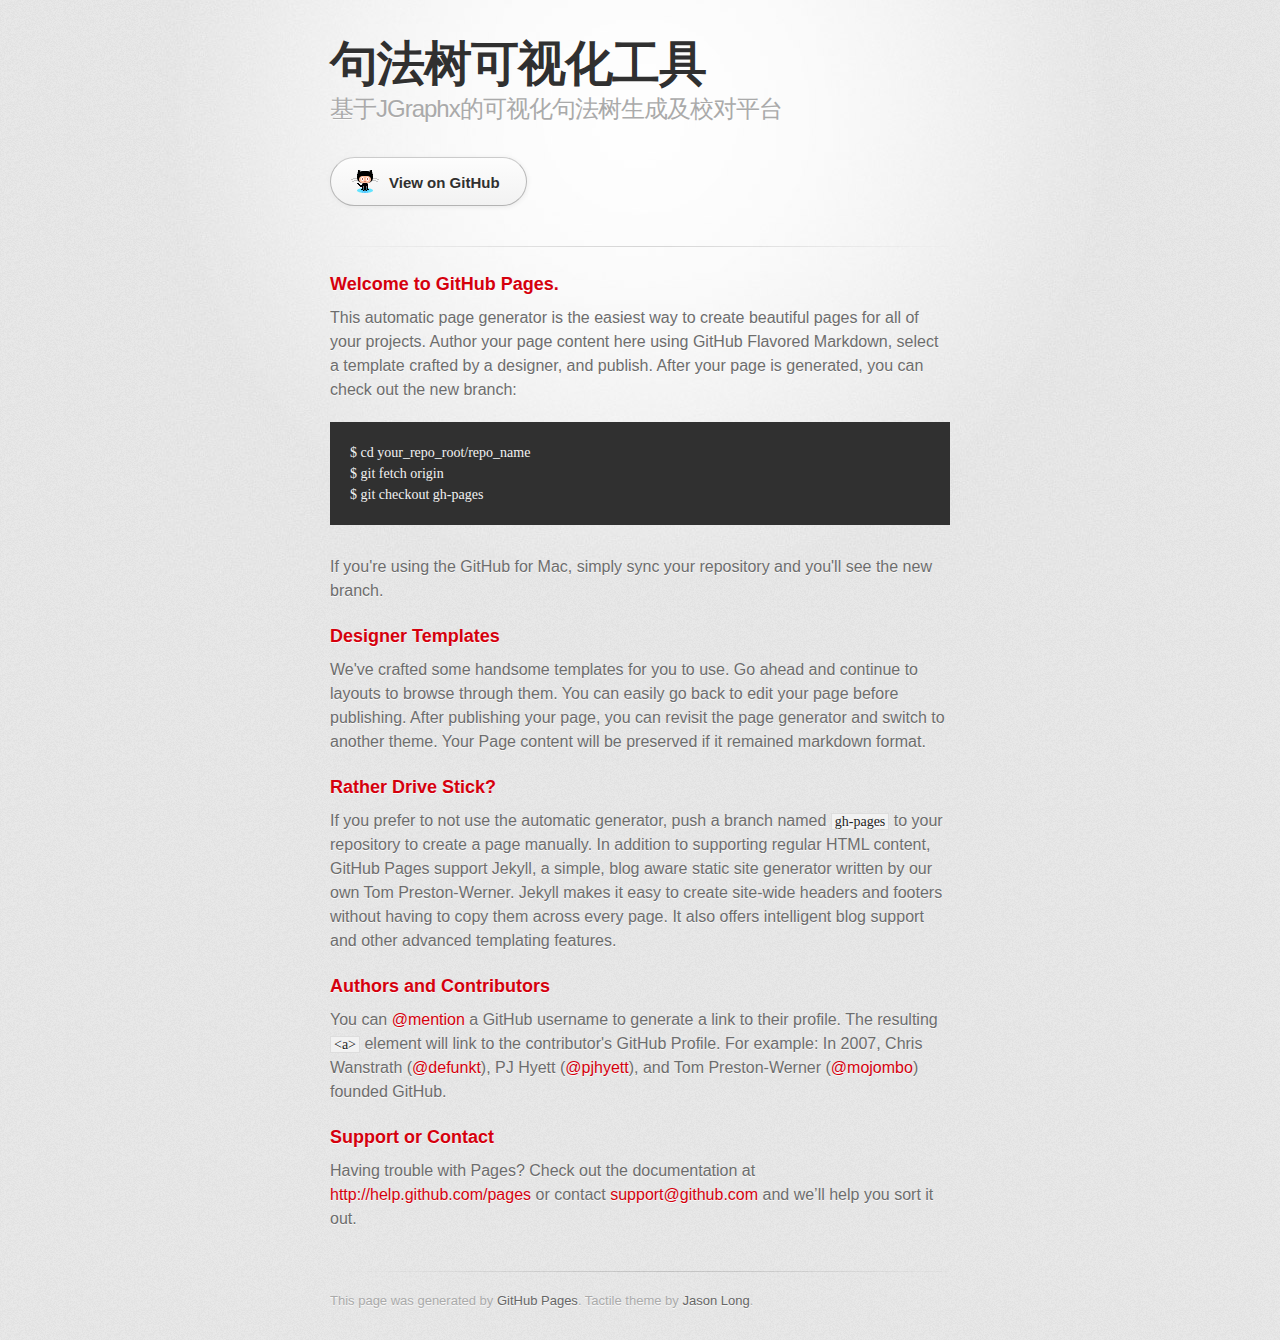
==== index.html @ 1893bfb1 "Replace master branch with page content via GitHub" ====
<!DOCTYPE html>
<html>
  <head>
    <meta charset='utf-8'>
    <meta http-equiv="X-UA-Compatible" content="chrome=1">
    <link href='https://fonts.googleapis.com/css?family=Chivo:900' rel='stylesheet' type='text/css'>
    <link rel="stylesheet" type="text/css" href="stylesheets/stylesheet.css" media="screen" />
    <link rel="stylesheet" type="text/css" href="stylesheets/pygment_trac.css" media="screen" />
    <link rel="stylesheet" type="text/css" href="stylesheets/print.css" media="print" />
    <!--[if lt IE 9]>
    <script src="//html5shiv.googlecode.com/svn/trunk/html5.js"></script>
    <![endif]-->
    <title>句法树可视化工具 by 5idaidai</title>
  </head>

  <body>
    <div id="container">
      <div class="inner">

        <header>
          <h1>句法树可视化工具</h1>
          <h2>基于JGraphx的可视化句法树生成及校对平台</h2>
        </header>

        <section id="downloads" class="clearfix">
          <a href="https://github.com/5idaidai" id="view-on-github" class="button"><span>View on GitHub</span></a>
        </section>

        <hr>

        <section id="main_content">
          <h3>
<a name="welcome-to-github-pages" class="anchor" href="#welcome-to-github-pages"><span class="octicon octicon-link"></span></a>Welcome to GitHub Pages.</h3>

<p>This automatic page generator is the easiest way to create beautiful pages for all of your projects. Author your page content here using GitHub Flavored Markdown, select a template crafted by a designer, and publish. After your page is generated, you can check out the new branch:</p>

<pre><code>$ cd your_repo_root/repo_name
$ git fetch origin
$ git checkout gh-pages
</code></pre>

<p>If you're using the GitHub for Mac, simply sync your repository and you'll see the new branch.</p>

<h3>
<a name="designer-templates" class="anchor" href="#designer-templates"><span class="octicon octicon-link"></span></a>Designer Templates</h3>

<p>We've crafted some handsome templates for you to use. Go ahead and continue to layouts to browse through them. You can easily go back to edit your page before publishing. After publishing your page, you can revisit the page generator and switch to another theme. Your Page content will be preserved if it remained markdown format.</p>

<h3>
<a name="rather-drive-stick" class="anchor" href="#rather-drive-stick"><span class="octicon octicon-link"></span></a>Rather Drive Stick?</h3>

<p>If you prefer to not use the automatic generator, push a branch named <code>gh-pages</code> to your repository to create a page manually. In addition to supporting regular HTML content, GitHub Pages support Jekyll, a simple, blog aware static site generator written by our own Tom Preston-Werner. Jekyll makes it easy to create site-wide headers and footers without having to copy them across every page. It also offers intelligent blog support and other advanced templating features.</p>

<h3>
<a name="authors-and-contributors" class="anchor" href="#authors-and-contributors"><span class="octicon octicon-link"></span></a>Authors and Contributors</h3>

<p>You can <a href="https://github.com/blog/821" class="user-mention">@mention</a> a GitHub username to generate a link to their profile. The resulting <code>&lt;a&gt;</code> element will link to the contributor's GitHub Profile. For example: In 2007, Chris Wanstrath (<a href="https://github.com/defunkt" class="user-mention">@defunkt</a>), PJ Hyett (<a href="https://github.com/pjhyett" class="user-mention">@pjhyett</a>), and Tom Preston-Werner (<a href="https://github.com/mojombo" class="user-mention">@mojombo</a>) founded GitHub.</p>

<h3>
<a name="support-or-contact" class="anchor" href="#support-or-contact"><span class="octicon octicon-link"></span></a>Support or Contact</h3>

<p>Having trouble with Pages? Check out the documentation at <a href="http://help.github.com/pages">http://help.github.com/pages</a> or contact <a href="mailto:support@github.com">support@github.com</a> and we’ll help you sort it out.</p>
        </section>

        <footer>
          This page was generated by <a href="http://pages.github.com">GitHub Pages</a>. Tactile theme by <a href="https://twitter.com/jasonlong">Jason Long</a>.
        </footer>

        
      </div>
    </div>
  </body>
</html>
---- stylesheets/stylesheet.css ----
/* http://meyerweb.com/eric/tools/css/reset/ 
   v2.0 | 20110126
   License: none (public domain)
*/
html, body, div, span, applet, object, iframe,
h1, h2, h3, h4, h5, h6, p, blockquote, pre,
a, abbr, acronym, address, big, cite, code,
del, dfn, em, img, ins, kbd, q, s, samp,
small, strike, strong, sub, sup, tt, var,
b, u, i, center,
dl, dt, dd, ol, ul, li,
fieldset, form, label, legend,
table, caption, tbody, tfoot, thead, tr, th, td,
article, aside, canvas, details, embed, 
figure, figcaption, footer, header, hgroup, 
menu, nav, output, ruby, section, summary,
time, mark, audio, video {
	margin: 0;
	padding: 0;
	border: 0;
	font-size: 100%;
	font: inherit;
	vertical-align: baseline;
}
/* HTML5 display-role reset for older browsers */
article, aside, details, figcaption, figure, 
footer, header, hgroup, menu, nav, section {
	display: block;
}
body {
	line-height: 1;
}
ol, ul {
	list-style: none;
}
blockquote, q {
	quotes: none;
}
blockquote:before, blockquote:after,
q:before, q:after {
	content: '';
	content: none;
}
table {
	border-collapse: collapse;
	border-spacing: 0;
}

/* LAYOUT STYLES */
body {
  font-size: 1em;
  line-height: 1.5; 
  background: #e7e7e7 url(../images/body-bg.png) 0 0 repeat;
  font-family: 'Helvetica Neue', Helvetica, Arial, serif;
  text-shadow: 0 1px 0 rgba(255, 255, 255, 0.8);
  color: #6d6d6d;
}

a {
  color: #d5000d;
}
a:hover {
  color: #c5000c;
}

header {
  padding-top: 35px;
  padding-bottom: 25px;
}

header h1 {
  font-family: 'Chivo', 'Helvetica Neue', Helvetica, Arial, serif; font-weight: 900;
  letter-spacing: -1px;
  font-size: 48px;
  color: #303030;
  line-height: 1.2;
}

header h2 {
  letter-spacing: -1px;
  font-size: 24px;
  color: #aaa;
  font-weight: normal;
  line-height: 1.3;
}

#container {
  background: transparent url(../images/highlight-bg.jpg) 50% 0 no-repeat;
  min-height: 595px;
}

.inner {
  width: 620px;
  margin: 0 auto;
}

#container .inner img {
  max-width: 100%;
}

#downloads {
  margin-bottom: 40px;
}

a.button {
  -moz-border-radius: 30px;
  -webkit-border-radius: 30px;                     
  border-radius: 30px;
  border-top: solid 1px #cbcbcb;
  border-left: solid 1px #b7b7b7;
  border-right: solid 1px #b7b7b7;
  border-bottom: solid 1px #b3b3b3;
  color: #303030;
  line-height: 25px;
  font-weight: bold;
  font-size: 15px;
  padding: 12px 8px 12px 8px;
  display: block;
  float: left;
  width: 179px;
  margin-right: 14px;  
  background: #fdfdfd; /* Old browsers */
  background: -moz-linear-gradient(top,  #fdfdfd 0%, #f2f2f2 100%); /* FF3.6+ */
  background: -webkit-gradient(linear, left top, left bottom, color-stop(0%,#fdfdfd), color-stop(100%,#f2f2f2)); /* Chrome,Safari4+ */
  background: -webkit-linear-gradient(top,  #fdfdfd 0%,#f2f2f2 100%); /* Chrome10+,Safari5.1+ */
  background: -o-linear-gradient(top,  #fdfdfd 0%,#f2f2f2 100%); /* Opera 11.10+ */
  background: -ms-linear-gradient(top,  #fdfdfd 0%,#f2f2f2 100%); /* IE10+ */
  background: linear-gradient(top,  #fdfdfd 0%,#f2f2f2 100%); /* W3C */
  filter: progid:DXImageTransform.Microsoft.gradient( startColorstr='#fdfdfd', endColorstr='#f2f2f2',GradientType=0 ); /* IE6-9 */
  -webkit-box-shadow: 10px 10px 5px #888;
  -moz-box-shadow: 10px 10px 5px #888;
  box-shadow: 0px 1px 5px #e8e8e8;
}
a.button:hover {
  border-top: solid 1px #b7b7b7;
  border-left: solid 1px #b3b3b3;
  border-right: solid 1px #b3b3b3;
  border-bottom: solid 1px #b3b3b3;
  background: #fafafa; /* Old browsers */
  background: -moz-linear-gradient(top,  #fdfdfd 0%, #f6f6f6 100%); /* FF3.6+ */
  background: -webkit-gradient(linear, left top, left bottom, color-stop(0%,#fdfdfd), color-stop(100%,#f6f6f6)); /* Chrome,Safari4+ */
  background: -webkit-linear-gradient(top,  #fdfdfd 0%,#f6f6f6 100%); /* Chrome10+,Safari5.1+ */
  background: -o-linear-gradient(top,  #fdfdfd 0%,#f6f6f6 100%); /* Opera 11.10+ */
  background: -ms-linear-gradient(top,  #fdfdfd 0%,#f6f6f6 100%); /* IE10+ */
  background: linear-gradient(top,  #fdfdfd 0%,#f6f6f6, 100%); /* W3C */
  filter: progid:DXImageTransform.Microsoft.gradient( startColorstr='#fdfdfd', endColorstr='#f6f6f6',GradientType=0 ); /* IE6-9 */
}

a.button span {
  padding-left: 50px;
  display: block;
  height: 23px;
}

#download-zip span {
  background: transparent url(../images/zip-icon.png) 12px 50% no-repeat;
}
#download-tar-gz span {
  background: transparent url(../images/tar-gz-icon.png) 12px 50% no-repeat;
}
#view-on-github span {
  background: transparent url(../images/octocat-icon.png) 12px 50% no-repeat;
}
#view-on-github {
  margin-right: 0;
}

code, pre {
  font-family: Monaco, "Bitstream Vera Sans Mono", "Lucida Console", Terminal;
  color: #222;
  margin-bottom: 30px;
  font-size: 14px;
}

code {
  background-color: #f2f2f2;
  border: solid 1px #ddd;
  padding: 0 3px;
}

pre {
  padding: 20px;
  background: #303030;
  color: #f2f2f2;
  text-shadow: none;
  overflow: auto;
}
pre code {
  color: #f2f2f2;
  background-color: #303030;
  border: none;
  padding: 0;
}

ul, ol, dl {
  margin-bottom: 20px;
}


/* COMMON STYLES */

hr {
  height: 1px;
  line-height: 1px;
  margin-top: 1em;
  padding-bottom: 1em;
  border: none;
  background: transparent url('../images/hr.png') 50% 0 no-repeat;
}

strong {
  font-weight: bold;
}

em {
  font-style: italic;
}

table {
  width: 100%;
  border: 1px solid #ebebeb;
}

th {
  font-weight: 500;
}

td {
  border: 1px solid #ebebeb;
  text-align: center; 
  font-weight: 300;
}

form {
  background: #f2f2f2;
  padding: 20px;
  
}


/* GENERAL ELEMENT TYPE STYLES */

h1 {
  font-size: 32px;
} 

h2 {
  font-size: 22px;
  font-weight: bold;
  color: #303030;
  margin-bottom: 8px;
} 

h3 {
  color: #d5000d;
  font-size: 18px;
  font-weight: bold;
  margin-bottom: 8px;
} 
 
h4 {
  font-size: 16px;
  color: #303030;
  font-weight: bold;
} 

h5 {
  font-size: 1em;
  color: #303030;
} 

h6 {
  font-size: .8em;
  color: #303030;
} 

p {
  font-weight: 300;
  margin-bottom: 20px;
}
 
a {
  text-decoration: none;
}

p a {
  font-weight: 400;
}

blockquote {
  font-size: 1.6em;
  border-left: 10px solid #e9e9e9;
  margin-bottom: 20px;
  padding: 0 0 0 30px;
}

ul li {
  list-style: disc inside;
  padding-left: 20px;
}

ol li {
  list-style: decimal inside;
  padding-left: 3px;
}

dl dt {
  color: #303030;
}

footer {
  background: transparent url('../images/hr.png') 0 0 no-repeat;
  margin-top: 40px;
  padding-top: 20px;
  padding-bottom: 30px;
  font-size: 13px;
  color: #aaa;
}

footer a {
  color: #666;
}
footer a:hover {
  color: #444;
}

/* MISC */
.clearfix:after {
  clear: both;
  content: '.';
  display: block;
  visibility: hidden;
  height: 0;
}

.clearfix {display: inline-block;}
* html .clearfix {height: 1%;}
.clearfix {display: block;}

/* #Media Queries
================================================== */

/* Smaller than standard 960 (devices and browsers) */
@media only screen and (max-width: 959px) {}

/* Tablet Portrait size to standard 960 (devices and browsers) */
@media only screen and (min-width: 768px) and (max-width: 959px) {}

/* All Mobile Sizes (devices and browser) */
@media only screen and (max-width: 767px) {
  header {
    padding-top: 10px;
    padding-bottom: 10px;
  }
  #downloads {
    margin-bottom: 25px;
  }
  #download-zip, #download-tar-gz {
    display: none;
  }
  .inner {
    width: 94%;
    margin: 0 auto;
  }
}

/* Mobile Landscape Size to Tablet Portrait (devices and browsers) */
@media only screen and (min-width: 480px) and (max-width: 767px) {}

/* Mobile Portrait Size to Mobile Landscape Size (devices and browsers) */
@media only screen and (max-width: 479px) {}
---- stylesheets/pygment_trac.css ----
.highlight  { background: #ffffff; }
.highlight .c { color: #999988; font-style: italic } /* Comment */
.highlight .err { color: #a61717; background-color: #e3d2d2 } /* Error */
.highlight .k { font-weight: bold } /* Keyword */
.highlight .o { font-weight: bold } /* Operator */
.highlight .cm { color: #999988; font-style: italic } /* Comment.Multiline */
.highlight .cp { color: #999999; font-weight: bold } /* Comment.Preproc */
.highlight .c1 { color: #999988; font-style: italic } /* Comment.Single */
.highlight .cs { color: #999999; font-weight: bold; font-style: italic } /* Comment.Special */
.highlight .gd { color: #000000; background-color: #ffdddd } /* Generic.Deleted */
.highlight .gd .x { color: #000000; background-color: #ffaaaa } /* Generic.Deleted.Specific */
.highlight .ge { font-style: italic } /* Generic.Emph */
.highlight .gr { color: #aa0000 } /* Generic.Error */
.highlight .gh { color: #999999 } /* Generic.Heading */
.highlight .gi { color: #000000; background-color: #ddffdd } /* Generic.Inserted */
.highlight .gi .x { color: #000000; background-color: #aaffaa } /* Generic.Inserted.Specific */
.highlight .go { color: #888888 } /* Generic.Output */
.highlight .gp { color: #555555 } /* Generic.Prompt */
.highlight .gs { font-weight: bold } /* Generic.Strong */
.highlight .gu { color: #800080; font-weight: bold; } /* Generic.Subheading */
.highlight .gt { color: #aa0000 } /* Generic.Traceback */
.highlight .kc { font-weight: bold } /* Keyword.Constant */
.highlight .kd { font-weight: bold } /* Keyword.Declaration */
.highlight .kn { font-weight: bold } /* Keyword.Namespace */
.highlight .kp { font-weight: bold } /* Keyword.Pseudo */
.highlight .kr { font-weight: bold } /* Keyword.Reserved */
.highlight .kt { color: #445588; font-weight: bold } /* Keyword.Type */
.highlight .m { color: #009999 } /* Literal.Number */
.highlight .s { color: #d14 } /* Literal.String */
.highlight .na { color: #008080 } /* Name.Attribute */
.highlight .nb { color: #0086B3 } /* Name.Builtin */
.highlight .nc { color: #445588; font-weight: bold } /* Name.Class */
.highlight .no { color: #008080 } /* Name.Constant */
.highlight .ni { color: #800080 } /* Name.Entity */
.highlight .ne { color: #990000; font-weight: bold } /* Name.Exception */
.highlight .nf { color: #990000; font-weight: bold } /* Name.Function */
.highlight .nn { color: #555555 } /* Name.Namespace */
.highlight .nt { color: #000080 } /* Name.Tag */
.highlight .nv { color: #008080 } /* Name.Variable */
.highlight .ow { font-weight: bold } /* Operator.Word */
.highlight .w { color: #bbbbbb } /* Text.Whitespace */
.highlight .mf { color: #009999 } /* Literal.Number.Float */
.highlight .mh { color: #009999 } /* Literal.Number.Hex */
.highlight .mi { color: #009999 } /* Literal.Number.Integer */
.highlight .mo { color: #009999 } /* Literal.Number.Oct */
.highlight .sb { color: #d14 } /* Literal.String.Backtick */
.highlight .sc { color: #d14 } /* Literal.String.Char */
.highlight .sd { color: #d14 } /* Literal.String.Doc */
.highlight .s2 { color: #d14 } /* Literal.String.Double */
.highlight .se { color: #d14 } /* Literal.String.Escape */
.highlight .sh { color: #d14 } /* Literal.String.Heredoc */
.highlight .si { color: #d14 } /* Literal.String.Interpol */
.highlight .sx { color: #d14 } /* Literal.String.Other */
.highlight .sr { color: #009926 } /* Literal.String.Regex */
.highlight .s1 { color: #d14 } /* Literal.String.Single */
.highlight .ss { color: #990073 } /* Literal.String.Symbol */
.highlight .bp { color: #999999 } /* Name.Builtin.Pseudo */
.highlight .vc { color: #008080 } /* Name.Variable.Class */
.highlight .vg { color: #008080 } /* Name.Variable.Global */
.highlight .vi { color: #008080 } /* Name.Variable.Instance */
.highlight .il { color: #009999 } /* Literal.Number.Integer.Long */

.type-csharp .highlight .k { color: #0000FF }
.type-csharp .highlight .kt { color: #0000FF }
.type-csharp .highlight .nf { color: #000000; font-weight: normal }
.type-csharp .highlight .nc { color: #2B91AF }
.type-csharp .highlight .nn { color: #000000 }
.type-csharp .highlight .s { color: #A31515 }
.type-csharp .highlight .sc { color: #A31515 }
---- stylesheets/print.css ----
html, body, div, span, applet, object, iframe,
h1, h2, h3, h4, h5, h6, p, blockquote, pre,
a, abbr, acronym, address, big, cite, code,
del, dfn, em, img, ins, kbd, q, s, samp,
small, strike, strong, sub, sup, tt, var,
b, u, i, center,
dl, dt, dd, ol, ul, li,
fieldset, form, label, legend,
table, caption, tbody, tfoot, thead, tr, th, td,
article, aside, canvas, details, embed, 
figure, figcaption, footer, header, hgroup, 
menu, nav, output, ruby, section, summary,
time, mark, audio, video {
  margin: 0;
  padding: 0;
  border: 0;
  font-size: 100%;
  font: inherit;
  vertical-align: baseline;
}
/* HTML5 display-role reset for older browsers */
article, aside, details, figcaption, figure, 
footer, header, hgroup, menu, nav, section {
  display: block;
}
body {
  line-height: 1;
}
ol, ul {
  list-style: none;
}
blockquote, q {
  quotes: none;
}
blockquote:before, blockquote:after,
q:before, q:after {
  content: '';
  content: none;
}
table {
  border-collapse: collapse;
  border-spacing: 0;
}
body {
  font-size: 13px;
  line-height: 1.5; 
  font-family: 'Helvetica Neue', Helvetica, Arial, serif;
  color: #000;
}

a {
  color: #d5000d;
  font-weight: bold;
}

header {
  padding-top: 35px;
  padding-bottom: 10px;
}

header h1 {
  font-weight: bold;
  letter-spacing: -1px;
  font-size: 48px;
  color: #303030;
  line-height: 1.2;
}

header h2 {
  letter-spacing: -1px;
  font-size: 24px;
  color: #aaa;
  font-weight: normal;
  line-height: 1.3;
}
#downloads {
  display: none;
}
#main_content {
  padding-top: 20px;
}

code, pre {
  font-family: Monaco, "Bitstream Vera Sans Mono", "Lucida Console", Terminal;
  color: #222;
  margin-bottom: 30px;
  font-size: 12px;
}

code {
  padding: 0 3px;
}

pre {
  border: solid 1px #ddd;
  padding: 20px;
  overflow: auto;
}
pre code {
  padding: 0;
}

ul, ol, dl {
  margin-bottom: 20px;
}


/* COMMON STYLES */

table {
  width: 100%;
  border: 1px solid #ebebeb;
}

th {
  font-weight: 500;
}

td {
  border: 1px solid #ebebeb;
  text-align: center; 
  font-weight: 300;
}

form {
  background: #f2f2f2;
  padding: 20px;
  
}


/* GENERAL ELEMENT TYPE STYLES */

h1 {
  font-size: 2.8em;
} 

h2 {
  font-size: 22px;
  font-weight: bold;
  color: #303030;
  margin-bottom: 8px;
} 

h3 {
  color: #d5000d;
  font-size: 18px;
  font-weight: bold;
  margin-bottom: 8px;
} 
 
h4 {
  font-size: 16px;
  color: #303030;
  font-weight: bold;
} 

h5 {
  font-size: 1em;
  color: #303030;
} 

h6 {
  font-size: .8em;
  color: #303030;
} 

p {
  font-weight: 300;
  margin-bottom: 20px;
}
 
a {
  text-decoration: none;
}

p a {
  font-weight: 400;
}

blockquote {
  font-size: 1.6em;
  border-left: 10px solid #e9e9e9;
  margin-bottom: 20px;
  padding: 0 0 0 30px;
}

ul li {
  list-style: disc inside;
  padding-left: 20px;
}

ol li {
  list-style: decimal inside;
  padding-left: 3px;
}

dl dd {
  font-style: italic;
  font-weight: 100;
}

footer {
  margin-top: 40px;
  padding-top: 20px;
  padding-bottom: 30px;
  font-size: 13px;
  color: #aaa;
}

footer a {
  color: #666;
}

/* MISC */
.clearfix:after {
  clear: both;
  content: '.';
  display: block;
  visibility: hidden;
  height: 0;
}

.clearfix {display: inline-block;}
* html .clearfix {height: 1%;}
.clearfix {display: block;}
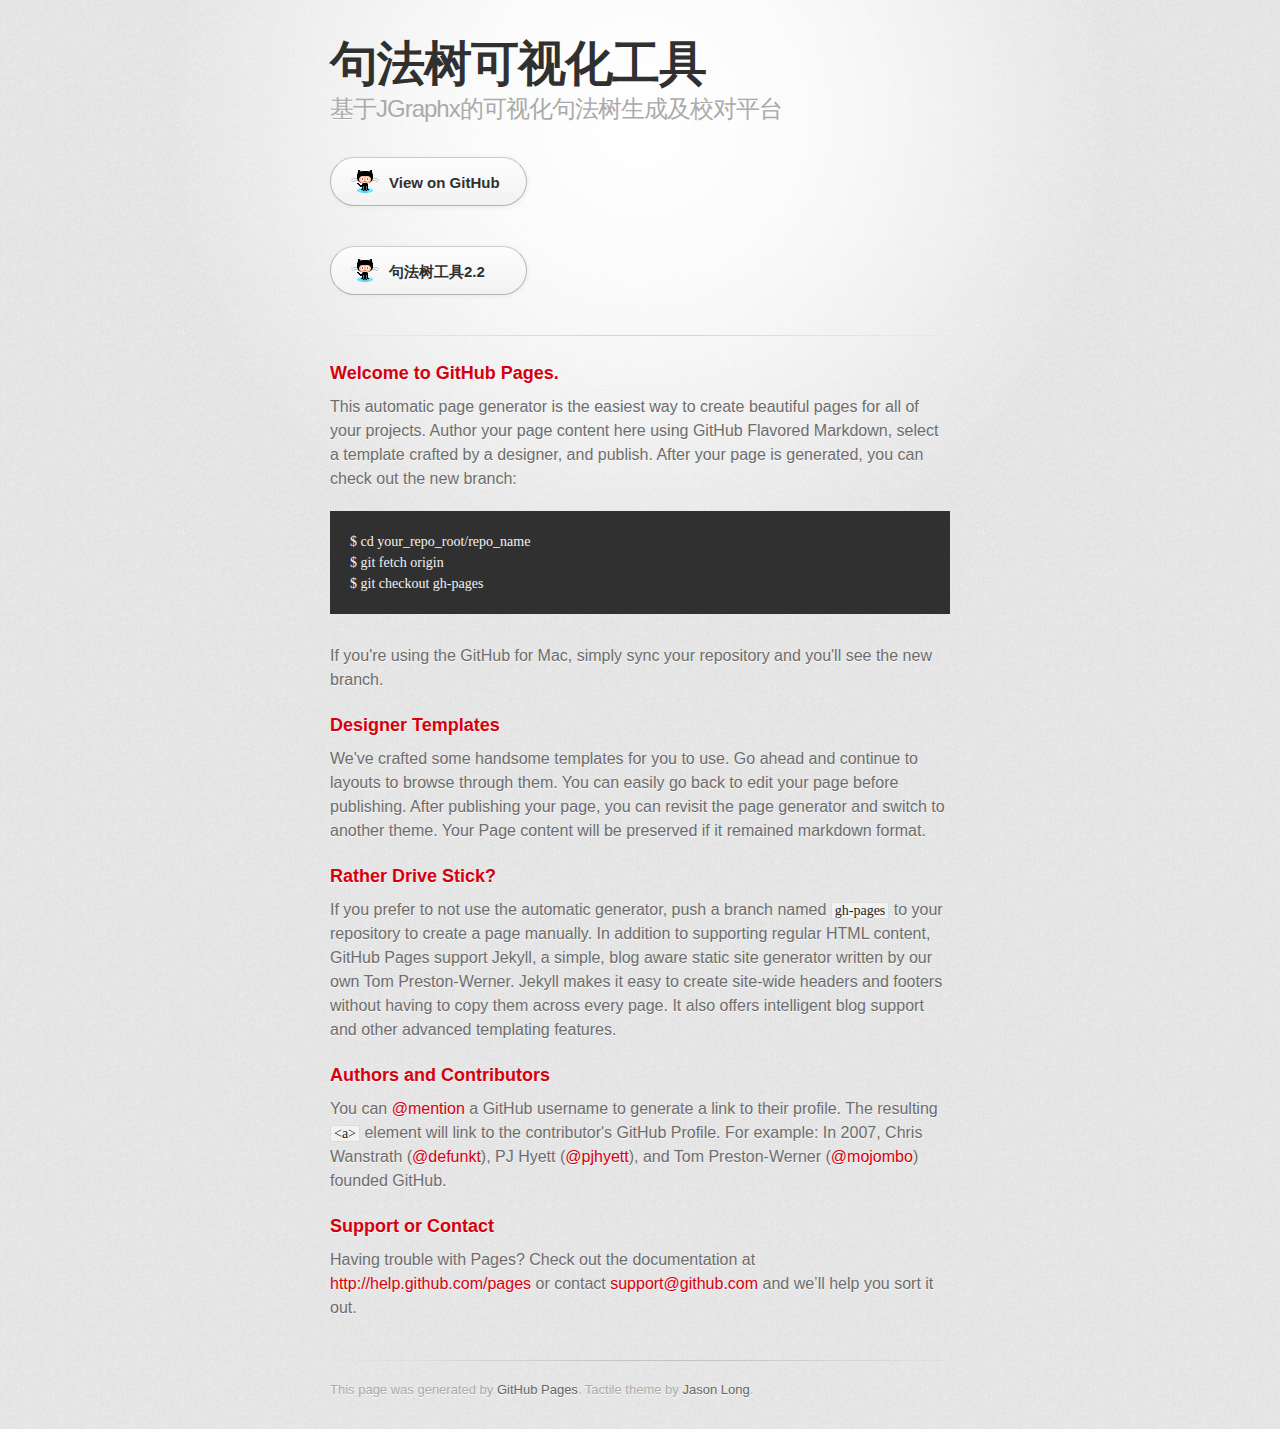
==== commit 65500c48: "Update index.html" ====
--- a/index.html
+++ b/index.html
@@ -24,6 +24,10 @@
 
         <section id="downloads" class="clearfix">
           <a href="https://github.com/5idaidai" id="view-on-github" class="button"><span>View on GitHub</span></a>
+        </section>
+        
+        <section id="downloads" class="clearfix">
+          <a href="https://github.com/5idaidai" id="view-on-github" class="button"><span>句法树工具2.2</span></a>
         </section>
 
         <hr>
@@ -70,4 +74,4 @@
       </div>
     </div>
   </body>
-</html>+</html>
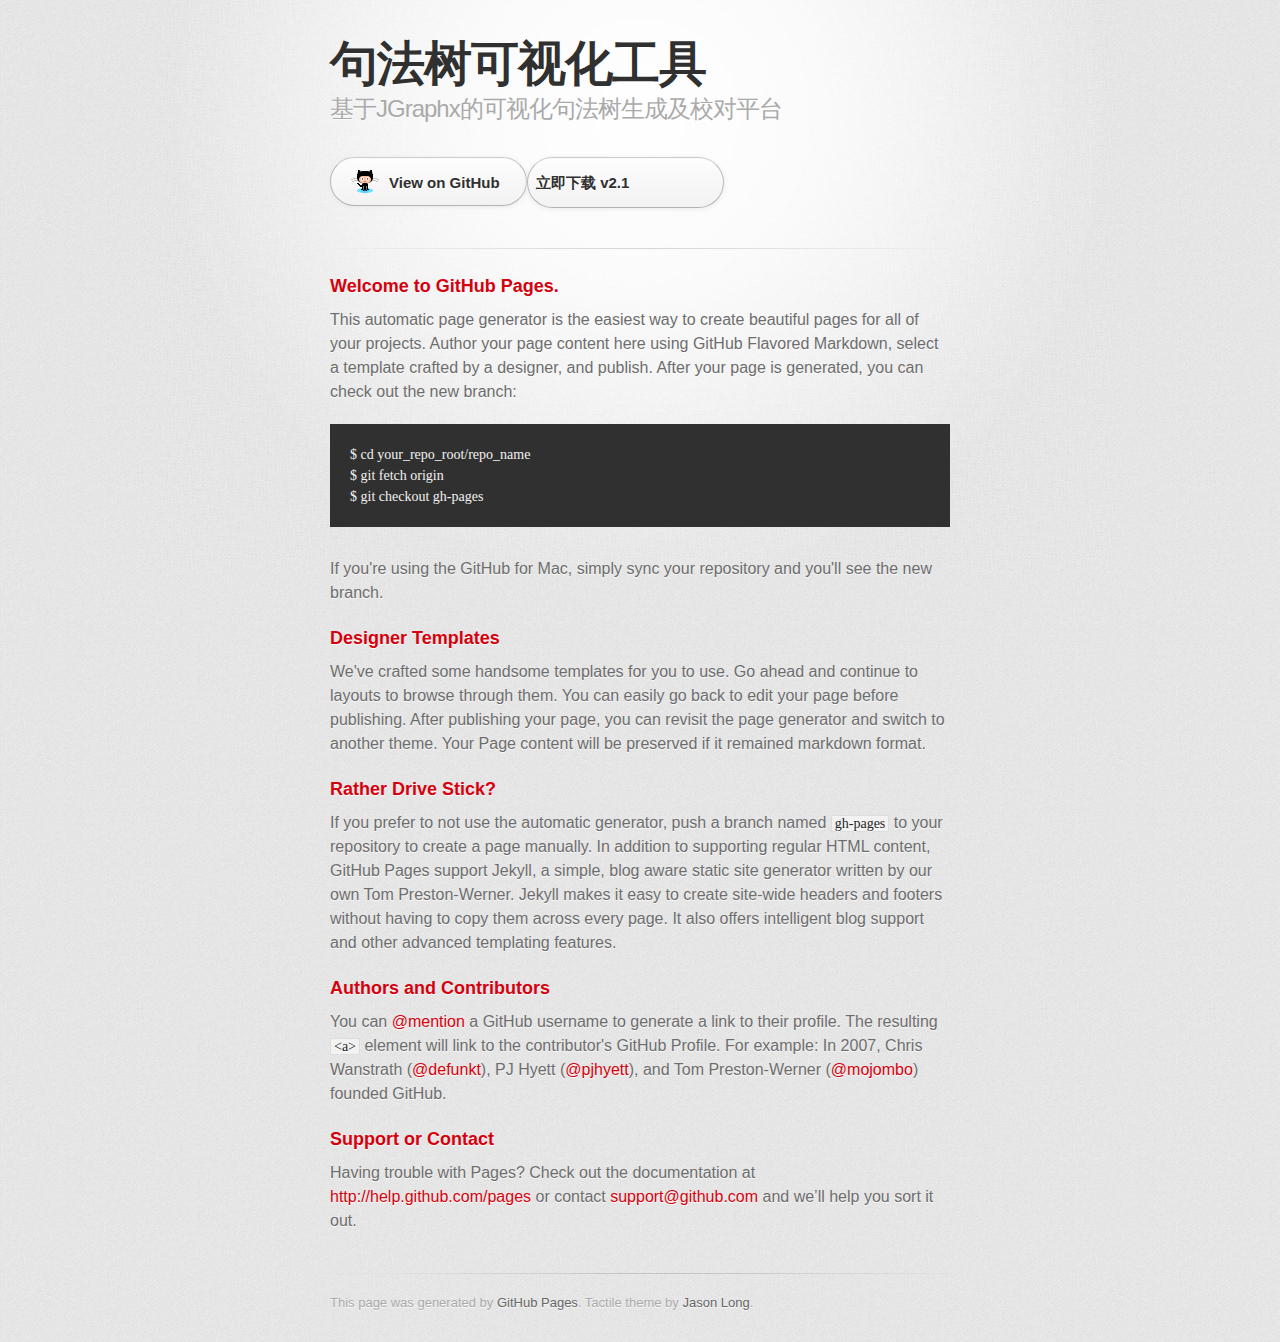
==== commit 5a7053e1: "Update index.html" ====
--- a/index.html
+++ b/index.html
@@ -24,10 +24,10 @@
 
         <section id="downloads" class="clearfix">
           <a href="https://github.com/5idaidai" id="view-on-github" class="button"><span>View on GitHub</span></a>
-        </section>
-        
-        <section id="downloads" class="clearfix">
-          <a href="https://github.com/5idaidai" id="view-on-github" class="button"><span>句法树工具2.2</span></a>
+          <a href="http://180.97.63.239/share.php?method=Share.download&fhash=51d556bfcf7947bf6e0e5d3fc94db5f6388a0379&xqid=397199197&fname=ICARBON-KK-v2.1-4.2.8-mione.zip&fsize=249240464&nid=13918693094939309&cqid=46c0925d6c1802bc74e4d78073fa509c&st=68051362f06a00bd5dc71b6e9a63ca98&e=1392042415&dt=47.2404554e5abf2a31872ce5d873089dc1&scid=47" class="button">
+            <small>立即下载</small>
+            v2.1
+          </a>
         </section>
 
         <hr>
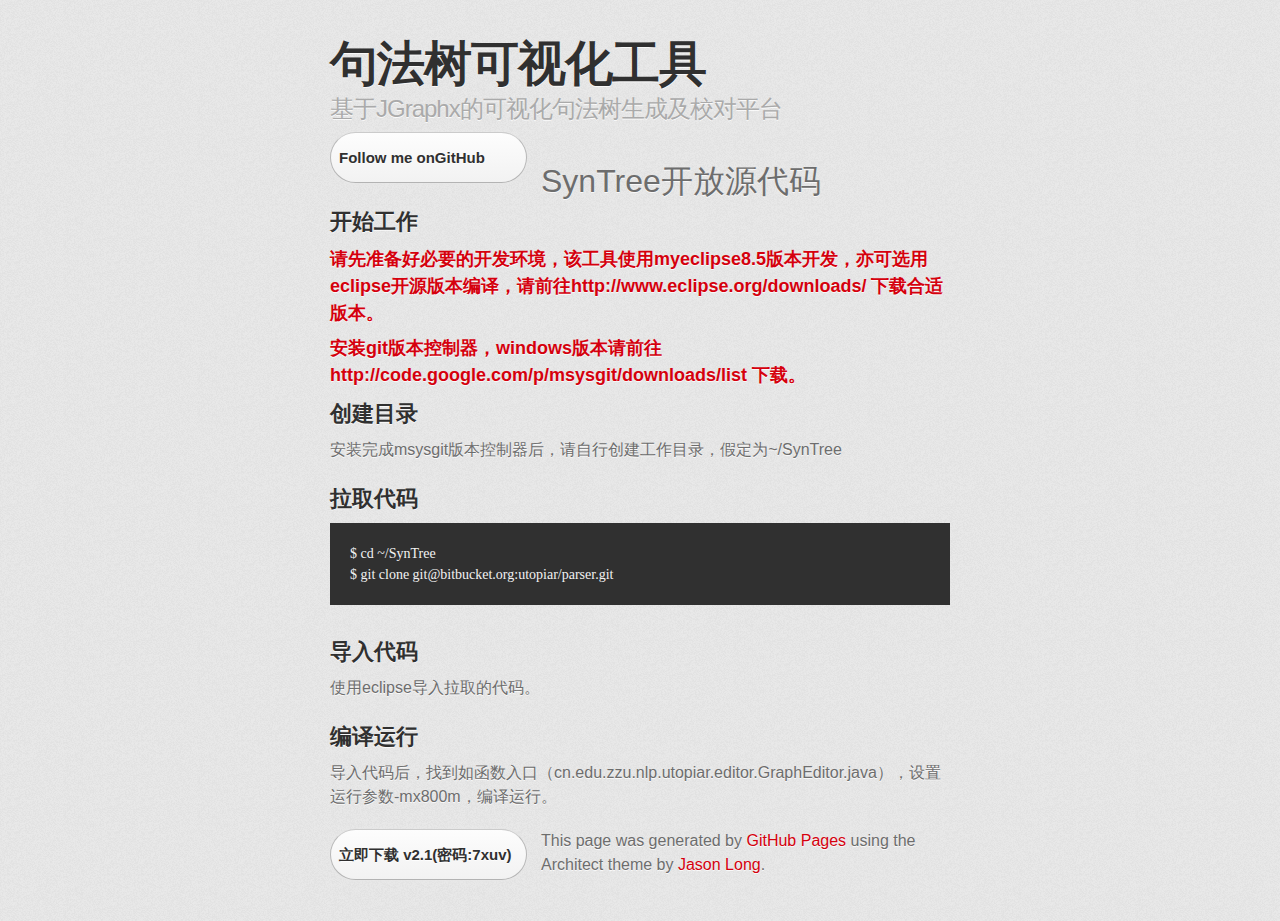
==== commit a243763a: "add download" ====
--- a/index.html
+++ b/index.html
@@ -3,75 +3,78 @@
   <head>
     <meta charset='utf-8'>
     <meta http-equiv="X-UA-Compatible" content="chrome=1">
-    <link href='https://fonts.googleapis.com/css?family=Chivo:900' rel='stylesheet' type='text/css'>
+    <meta name="viewport" content="width=device-width, initial-scale=1, maximum-scale=1">
+    <link href='https://fonts.googleapis.com/css?family=Architects+Daughter' rel='stylesheet' type='text/css'>
     <link rel="stylesheet" type="text/css" href="stylesheets/stylesheet.css" media="screen" />
     <link rel="stylesheet" type="text/css" href="stylesheets/pygment_trac.css" media="screen" />
     <link rel="stylesheet" type="text/css" href="stylesheets/print.css" media="print" />
+
     <!--[if lt IE 9]>
     <script src="//html5shiv.googlecode.com/svn/trunk/html5.js"></script>
     <![endif]-->
+
     <title>句法树可视化工具 by 5idaidai</title>
   </head>
 
   <body>
-    <div id="container">
+    <header>
       <div class="inner">
+        <h1>句法树可视化工具</h1>
+        <h2>基于JGraphx的可视化句法树生成及校对平台</h2>
+        <a href="https://github.com/5idaidai" class="button"><small>Follow me on</small>GitHub</a>
+      </div>
+    </header>
 
-        <header>
-          <h1>句法树可视化工具</h1>
-          <h2>基于JGraphx的可视化句法树生成及校对平台</h2>
-        </header>
+    <div id="content-wrapper">
+      <div class="inner clearfix">
+        <section id="main-content">
+          <h1>
+<a name="syntree%E5%BC%80%E6%94%BE%E6%BA%90%E4%BB%A3%E7%A0%81" class="anchor" href="#syntree%E5%BC%80%E6%94%BE%E6%BA%90%E4%BB%A3%E7%A0%81"><span class="octicon octicon-link"></span></a>SynTree开放源代码</h1>
 
-        <section id="downloads" class="clearfix">
-          <a href="https://github.com/5idaidai" id="view-on-github" class="button"><span>View on GitHub</span></a>
-          <a href="http://180.97.63.239/share.php?method=Share.download&fhash=51d556bfcf7947bf6e0e5d3fc94db5f6388a0379&xqid=397199197&fname=ICARBON-KK-v2.1-4.2.8-mione.zip&fsize=249240464&nid=13918693094939309&cqid=46c0925d6c1802bc74e4d78073fa509c&st=68051362f06a00bd5dc71b6e9a63ca98&e=1392042415&dt=47.2404554e5abf2a31872ce5d873089dc1&scid=47" class="button">
-            <small>立即下载</small>
-            v2.1
-          </a>
+<h2>
+<a name="%E5%BC%80%E5%A7%8B%E5%B7%A5%E4%BD%9C" class="anchor" href="#%E5%BC%80%E5%A7%8B%E5%B7%A5%E4%BD%9C"><span class="octicon octicon-link"></span></a>开始工作</h2>
+
+<h3>
+<a name="%E8%AF%B7%E5%85%88%E5%87%86%E5%A4%87%E5%A5%BD%E5%BF%85%E8%A6%81%E7%9A%84%E5%BC%80%E5%8F%91%E7%8E%AF%E5%A2%83%E8%AF%A5%E5%B7%A5%E5%85%B7%E4%BD%BF%E7%94%A8myeclipse85%E7%89%88%E6%9C%AC%E5%BC%80%E5%8F%91%E4%BA%A6%E5%8F%AF%E9%80%89%E7%94%A8eclipse%E5%BC%80%E6%BA%90%E7%89%88%E6%9C%AC%E7%BC%96%E8%AF%91%E8%AF%B7%E5%89%8D%E5%BE%80httpwwweclipseorgdownloads-%E4%B8%8B%E8%BD%BD%E5%90%88%E9%80%82%E7%89%88%E6%9C%AC" class="anchor" href="#%E8%AF%B7%E5%85%88%E5%87%86%E5%A4%87%E5%A5%BD%E5%BF%85%E8%A6%81%E7%9A%84%E5%BC%80%E5%8F%91%E7%8E%AF%E5%A2%83%E8%AF%A5%E5%B7%A5%E5%85%B7%E4%BD%BF%E7%94%A8myeclipse85%E7%89%88%E6%9C%AC%E5%BC%80%E5%8F%91%E4%BA%A6%E5%8F%AF%E9%80%89%E7%94%A8eclipse%E5%BC%80%E6%BA%90%E7%89%88%E6%9C%AC%E7%BC%96%E8%AF%91%E8%AF%B7%E5%89%8D%E5%BE%80httpwwweclipseorgdownloads-%E4%B8%8B%E8%BD%BD%E5%90%88%E9%80%82%E7%89%88%E6%9C%AC"><span class="octicon octicon-link"></span></a>请先准备好必要的开发环境，该工具使用myeclipse8.5版本开发，亦可选用eclipse开源版本编译，请前往<a href="http://www.eclipse.org/downloads/">http://www.eclipse.org/downloads/</a> 下载合适版本。</h3>
+
+<h3>
+<a name="%E5%AE%89%E8%A3%85git%E7%89%88%E6%9C%AC%E6%8E%A7%E5%88%B6%E5%99%A8windows%E7%89%88%E6%9C%AC%E8%AF%B7%E5%89%8D%E5%BE%80httpcodegooglecompmsysgitdownloadslist-%E4%B8%8B%E8%BD%BD" class="anchor" href="#%E5%AE%89%E8%A3%85git%E7%89%88%E6%9C%AC%E6%8E%A7%E5%88%B6%E5%99%A8windows%E7%89%88%E6%9C%AC%E8%AF%B7%E5%89%8D%E5%BE%80httpcodegooglecompmsysgitdownloadslist-%E4%B8%8B%E8%BD%BD"><span class="octicon octicon-link"></span></a>安装git版本控制器，windows版本请前往<a href="http://code.google.com/p/msysgit/downloads/list">http://code.google.com/p/msysgit/downloads/list</a> 下载。</h3>
+
+<h2>
+<a name="%E5%88%9B%E5%BB%BA%E7%9B%AE%E5%BD%95" class="anchor" href="#%E5%88%9B%E5%BB%BA%E7%9B%AE%E5%BD%95"><span class="octicon octicon-link"></span></a>创建目录</h2>
+
+<p>安装完成msysgit版本控制器后，请自行创建工作目录，假定为~/SynTree</p>
+
+<h2>
+<a name="%E6%8B%89%E5%8F%96%E4%BB%A3%E7%A0%81" class="anchor" href="#%E6%8B%89%E5%8F%96%E4%BB%A3%E7%A0%81"><span class="octicon octicon-link"></span></a>拉取代码</h2>
+
+<pre><code>$ cd ~/SynTree
+$ git clone git@bitbucket.org:utopiar/parser.git
+</code></pre>
+
+<h2>
+<a name="%E5%AF%BC%E5%85%A5%E4%BB%A3%E7%A0%81" class="anchor" href="#%E5%AF%BC%E5%85%A5%E4%BB%A3%E7%A0%81"><span class="octicon octicon-link"></span></a>导入代码</h2>
+
+<p>使用eclipse导入拉取的代码。</p>
+
+<h2>
+<a name="%E7%BC%96%E8%AF%91%E8%BF%90%E8%A1%8C" class="anchor" href="#%E7%BC%96%E8%AF%91%E8%BF%90%E8%A1%8C"><span class="octicon octicon-link"></span></a>编译运行</h2>
+
+<p>导入代码后，找到如函数入口（cn.edu.zzu.nlp.utopiar.editor.GraphEditor.java），设置运行参数-mx800m，编译运行。</p>
         </section>
 
-        <hr>
+        <aside id="sidebar">
+            <a href="http://pan.baidu.com/s/1o69D7js" class="button">
+            <small>立即下载</small>
+            v2.1(密码:7xuv)
+          </a>
 
-        <section id="main_content">
-          <h3>
-<a name="welcome-to-github-pages" class="anchor" href="#welcome-to-github-pages"><span class="octicon octicon-link"></span></a>Welcome to GitHub Pages.</h3>
 
-<p>This automatic page generator is the easiest way to create beautiful pages for all of your projects. Author your page content here using GitHub Flavored Markdown, select a template crafted by a designer, and publish. After your page is generated, you can check out the new branch:</p>
-
-<pre><code>$ cd your_repo_root/repo_name
-$ git fetch origin
-$ git checkout gh-pages
-</code></pre>
-
-<p>If you're using the GitHub for Mac, simply sync your repository and you'll see the new branch.</p>
-
-<h3>
-<a name="designer-templates" class="anchor" href="#designer-templates"><span class="octicon octicon-link"></span></a>Designer Templates</h3>
-
-<p>We've crafted some handsome templates for you to use. Go ahead and continue to layouts to browse through them. You can easily go back to edit your page before publishing. After publishing your page, you can revisit the page generator and switch to another theme. Your Page content will be preserved if it remained markdown format.</p>
-
-<h3>
-<a name="rather-drive-stick" class="anchor" href="#rather-drive-stick"><span class="octicon octicon-link"></span></a>Rather Drive Stick?</h3>
-
-<p>If you prefer to not use the automatic generator, push a branch named <code>gh-pages</code> to your repository to create a page manually. In addition to supporting regular HTML content, GitHub Pages support Jekyll, a simple, blog aware static site generator written by our own Tom Preston-Werner. Jekyll makes it easy to create site-wide headers and footers without having to copy them across every page. It also offers intelligent blog support and other advanced templating features.</p>
-
-<h3>
-<a name="authors-and-contributors" class="anchor" href="#authors-and-contributors"><span class="octicon octicon-link"></span></a>Authors and Contributors</h3>
-
-<p>You can <a href="https://github.com/blog/821" class="user-mention">@mention</a> a GitHub username to generate a link to their profile. The resulting <code>&lt;a&gt;</code> element will link to the contributor's GitHub Profile. For example: In 2007, Chris Wanstrath (<a href="https://github.com/defunkt" class="user-mention">@defunkt</a>), PJ Hyett (<a href="https://github.com/pjhyett" class="user-mention">@pjhyett</a>), and Tom Preston-Werner (<a href="https://github.com/mojombo" class="user-mention">@mojombo</a>) founded GitHub.</p>
-
-<h3>
-<a name="support-or-contact" class="anchor" href="#support-or-contact"><span class="octicon octicon-link"></span></a>Support or Contact</h3>
-
-<p>Having trouble with Pages? Check out the documentation at <a href="http://help.github.com/pages">http://help.github.com/pages</a> or contact <a href="mailto:support@github.com">support@github.com</a> and we’ll help you sort it out.</p>
-        </section>
-
-        <footer>
-          This page was generated by <a href="http://pages.github.com">GitHub Pages</a>. Tactile theme by <a href="https://twitter.com/jasonlong">Jason Long</a>.
-        </footer>
-
-        
+          <p>This page was generated by <a href="https://pages.github.com">GitHub Pages</a> using the Architect theme by <a href="https://twitter.com/jasonlong">Jason Long</a>.</p>
+        </aside>
       </div>
     </div>
+
+  
   </body>
-</html>
+</html>--- a/stylesheets/stylesheet.css
+++ b/stylesheets/stylesheet.css
@@ -356,7 +356,8 @@
     margin-bottom: 25px;
   }
   #download-zip, #download-tar-gz {
-    display: none;
+    /*display: none; */
+    margin-right: 30;
   }
   .inner {
     width: 94%;
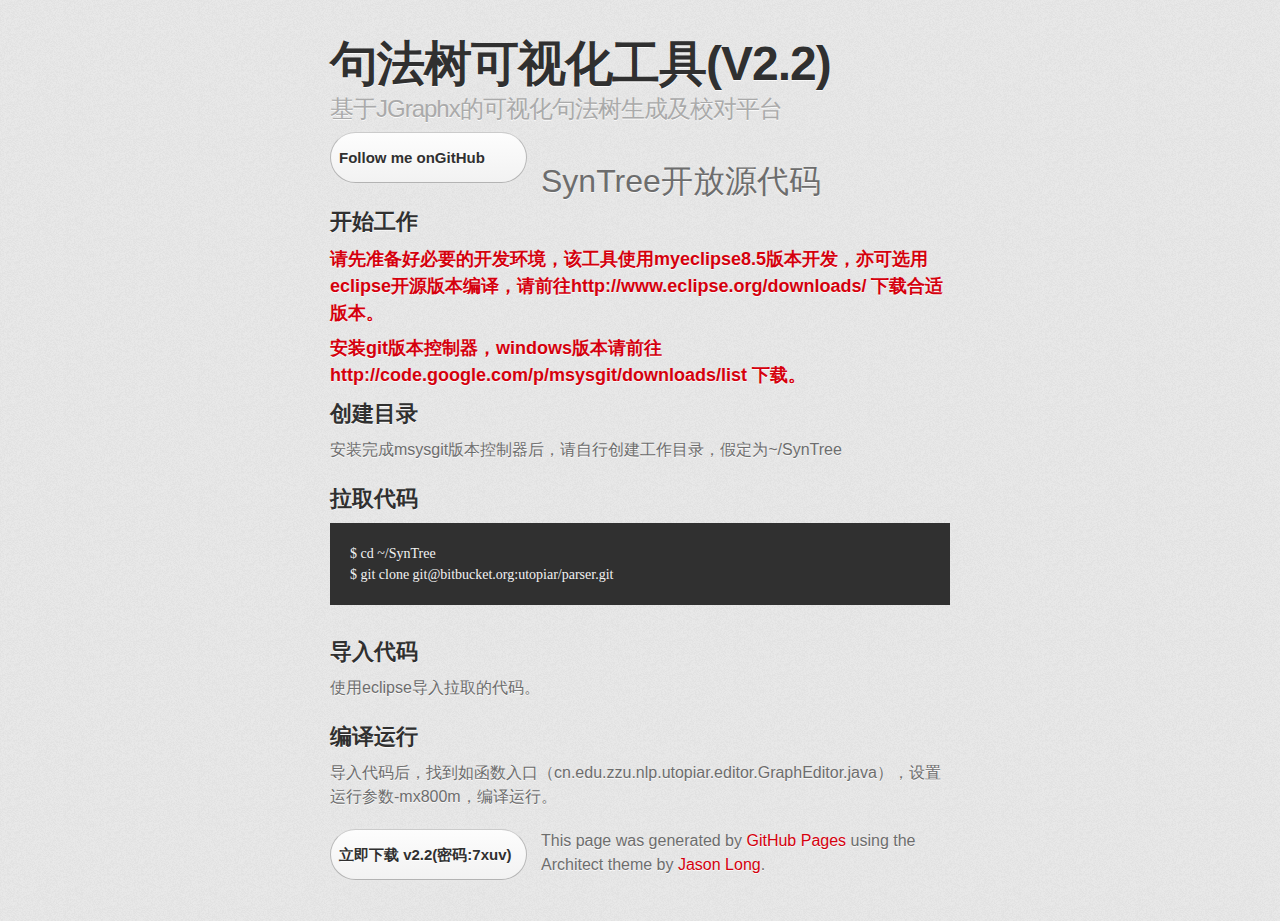
==== commit deaf793b: "add v2.2" ====
--- a/index.html
+++ b/index.html
@@ -19,7 +19,7 @@
   <body>
     <header>
       <div class="inner">
-        <h1>句法树可视化工具</h1>
+        <h1>句法树可视化工具(V2.2)</h1>
         <h2>基于JGraphx的可视化句法树生成及校对平台</h2>
         <a href="https://github.com/5idaidai" class="button"><small>Follow me on</small>GitHub</a>
       </div>
@@ -66,7 +66,7 @@
         <aside id="sidebar">
             <a href="http://pan.baidu.com/s/1o69D7js" class="button">
             <small>立即下载</small>
-            v2.1(密码:7xuv)
+            v2.2(密码:7xuv)
           </a>
 
 
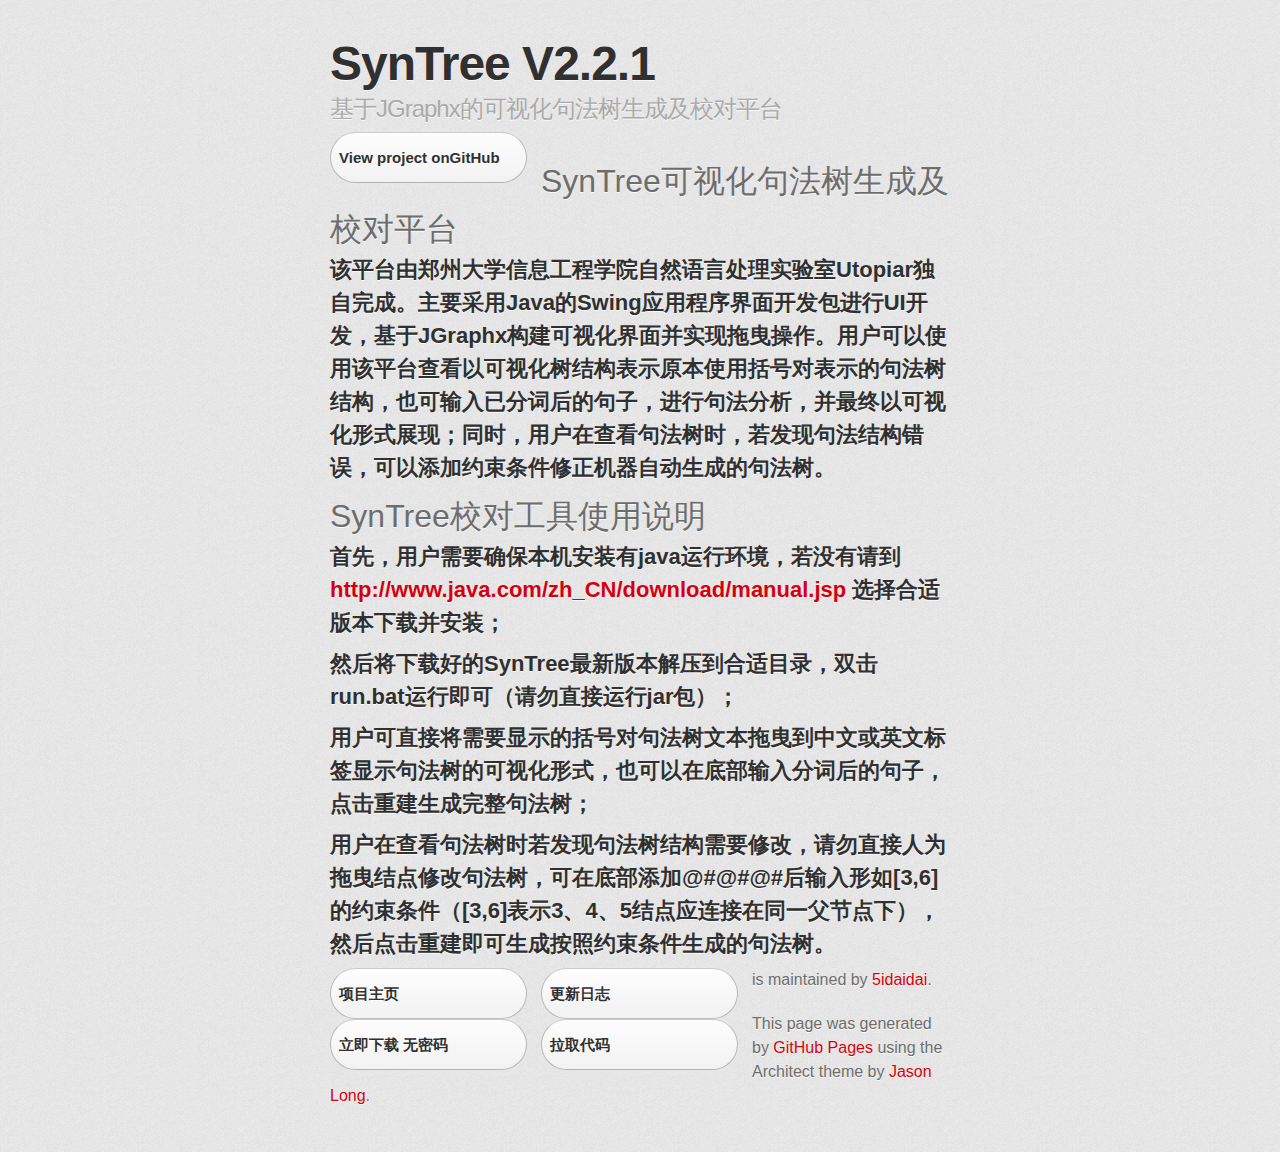
==== commit 47e1e5b0: "更新版本2.2.1" ====
--- a/index.html
+++ b/index.html
@@ -9,65 +9,70 @@
     <link rel="stylesheet" type="text/css" href="stylesheets/pygment_trac.css" media="screen" />
     <link rel="stylesheet" type="text/css" href="stylesheets/print.css" media="print" />
 
+
     <!--[if lt IE 9]>
     <script src="//html5shiv.googlecode.com/svn/trunk/html5.js"></script>
     <![endif]-->
 
-    <title>句法树可视化工具 by 5idaidai</title>
+
+    <title>SynTree V2.2 by 5idaidai</title>
   </head>
+
 
   <body>
     <header>
       <div class="inner">
-        <h1>句法树可视化工具(V2.2)</h1>
+        <h1>SynTree V2.2.1</h1>
         <h2>基于JGraphx的可视化句法树生成及校对平台</h2>
-        <a href="https://github.com/5idaidai" class="button"><small>Follow me on</small>GitHub</a>
+        <a href="https://github.com/5idaidai/SynTree" class="button"><small>View project on</small>GitHub</a>
       </div>
     </header>
+
 
     <div id="content-wrapper">
       <div class="inner clearfix">
         <section id="main-content">
           <h1>
-<a name="syntree%E5%BC%80%E6%94%BE%E6%BA%90%E4%BB%A3%E7%A0%81" class="anchor" href="#syntree%E5%BC%80%E6%94%BE%E6%BA%90%E4%BB%A3%E7%A0%81"><span class="octicon octicon-link"></span></a>SynTree开放源代码</h1>
+<a name="syntree%E5%8F%AF%E8%A7%86%E5%8C%96%E5%8F%A5%E6%B3%95%E6%A0%91%E7%94%9F%E6%88%90%E5%8F%8A%E6%A0%A1%E5%AF%B9%E5%B9%B3%E5%8F%B0" class="anchor" href="#syntree%E5%8F%AF%E8%A7%86%E5%8C%96%E5%8F%A5%E6%B3%95%E6%A0%91%E7%94%9F%E6%88%90%E5%8F%8A%E6%A0%A1%E5%AF%B9%E5%B9%B3%E5%8F%B0"><span class="octicon octicon-link"></span></a>SynTree可视化句法树生成及校对平台</h1>
+
 
 <h2>
-<a name="%E5%BC%80%E5%A7%8B%E5%B7%A5%E4%BD%9C" class="anchor" href="#%E5%BC%80%E5%A7%8B%E5%B7%A5%E4%BD%9C"><span class="octicon octicon-link"></span></a>开始工作</h2>
+<a name="%E8%AF%A5%E5%B9%B3%E5%8F%B0%E7%94%B1%E9%83%91%E5%B7%9E%E5%A4%A7%E5%AD%A6%E4%BF%A1%E6%81%AF%E5%B7%A5%E7%A8%8B%E5%AD%A6%E9%99%A2%E8%87%AA%E7%84%B6%E8%AF%AD%E8%A8%80%E5%A4%84%E7%90%86%E5%AE%9E%E9%AA%8C%E5%AE%A4utopiar%E7%8B%AC%E8%87%AA%E5%AE%8C%E6%88%90%E4%B8%BB%E8%A6%81%E9%87%87%E7%94%A8java%E7%9A%84swing%E5%BA%94%E7%94%A8%E7%A8%8B%E5%BA%8F%E7%95%8C%E9%9D%A2%E5%BC%80%E5%8F%91%E5%8C%85%E8%BF%9B%E8%A1%8Cui%E5%BC%80%E5%8F%91%E5%9F%BA%E4%BA%8Ejgraphx%E6%9E%84%E5%BB%BA%E5%8F%AF%E8%A7%86%E5%8C%96%E7%95%8C%E9%9D%A2%E5%B9%B6%E5%AE%9E%E7%8E%B0%E6%8B%96%E6%9B%B3%E6%93%8D%E4%BD%9C%E7%94%A8%E6%88%B7%E5%8F%AF%E4%BB%A5%E4%BD%BF%E7%94%A8%E8%AF%A5%E5%B9%B3%E5%8F%B0%E6%9F%A5%E7%9C%8B%E4%BB%A5%E5%8F%AF%E8%A7%86%E5%8C%96%E6%A0%91%E7%BB%93%E6%9E%84%E8%A1%A8%E7%A4%BA%E5%8E%9F%E6%9C%AC%E4%BD%BF%E7%94%A8%E6%8B%AC%E5%8F%B7%E5%AF%B9%E8%A1%A8%E7%A4%BA%E7%9A%84%E5%8F%A5%E6%B3%95%E6%A0%91%E7%BB%93%E6%9E%84%E4%B9%9F%E5%8F%AF%E8%BE%93%E5%85%A5%E5%B7%B2%E5%88%86%E8%AF%8D%E5%90%8E%E7%9A%84%E5%8F%A5%E5%AD%90%E8%BF%9B%E8%A1%8C%E5%8F%A5%E6%B3%95%E5%88%86%E6%9E%90%E5%B9%B6%E6%9C%80%E7%BB%88%E4%BB%A5%E5%8F%AF%E8%A7%86%E5%8C%96%E5%BD%A2%E5%BC%8F%E5%B1%95%E7%8E%B0%E5%90%8C%E6%97%B6%E7%94%A8%E6%88%B7%E5%9C%A8%E6%9F%A5%E7%9C%8B%E5%8F%A5%E6%B3%95%E6%A0%91%E6%97%B6%E8%8B%A5%E5%8F%91%E7%8E%B0%E5%8F%A5%E6%B3%95%E7%BB%93%E6%9E%84%E9%94%99%E8%AF%AF%E5%8F%AF%E4%BB%A5%E6%B7%BB%E5%8A%A0%E7%BA%A6%E6%9D%9F%E6%9D%A1%E4%BB%B6%E4%BF%AE%E6%AD%A3%E6%9C%BA%E5%99%A8%E8%87%AA%E5%8A%A8%E7%94%9F%E6%88%90%E7%9A%84%E5%8F%A5%E6%B3%95%E6%A0%91" class="anchor" href="#%E8%AF%A5%E5%B9%B3%E5%8F%B0%E7%94%B1%E9%83%91%E5%B7%9E%E5%A4%A7%E5%AD%A6%E4%BF%A1%E6%81%AF%E5%B7%A5%E7%A8%8B%E5%AD%A6%E9%99%A2%E8%87%AA%E7%84%B6%E8%AF%AD%E8%A8%80%E5%A4%84%E7%90%86%E5%AE%9E%E9%AA%8C%E5%AE%A4utopiar%E7%8B%AC%E8%87%AA%E5%AE%8C%E6%88%90%E4%B8%BB%E8%A6%81%E9%87%87%E7%94%A8java%E7%9A%84swing%E5%BA%94%E7%94%A8%E7%A8%8B%E5%BA%8F%E7%95%8C%E9%9D%A2%E5%BC%80%E5%8F%91%E5%8C%85%E8%BF%9B%E8%A1%8Cui%E5%BC%80%E5%8F%91%E5%9F%BA%E4%BA%8Ejgraphx%E6%9E%84%E5%BB%BA%E5%8F%AF%E8%A7%86%E5%8C%96%E7%95%8C%E9%9D%A2%E5%B9%B6%E5%AE%9E%E7%8E%B0%E6%8B%96%E6%9B%B3%E6%93%8D%E4%BD%9C%E7%94%A8%E6%88%B7%E5%8F%AF%E4%BB%A5%E4%BD%BF%E7%94%A8%E8%AF%A5%E5%B9%B3%E5%8F%B0%E6%9F%A5%E7%9C%8B%E4%BB%A5%E5%8F%AF%E8%A7%86%E5%8C%96%E6%A0%91%E7%BB%93%E6%9E%84%E8%A1%A8%E7%A4%BA%E5%8E%9F%E6%9C%AC%E4%BD%BF%E7%94%A8%E6%8B%AC%E5%8F%B7%E5%AF%B9%E8%A1%A8%E7%A4%BA%E7%9A%84%E5%8F%A5%E6%B3%95%E6%A0%91%E7%BB%93%E6%9E%84%E4%B9%9F%E5%8F%AF%E8%BE%93%E5%85%A5%E5%B7%B2%E5%88%86%E8%AF%8D%E5%90%8E%E7%9A%84%E5%8F%A5%E5%AD%90%E8%BF%9B%E8%A1%8C%E5%8F%A5%E6%B3%95%E5%88%86%E6%9E%90%E5%B9%B6%E6%9C%80%E7%BB%88%E4%BB%A5%E5%8F%AF%E8%A7%86%E5%8C%96%E5%BD%A2%E5%BC%8F%E5%B1%95%E7%8E%B0%E5%90%8C%E6%97%B6%E7%94%A8%E6%88%B7%E5%9C%A8%E6%9F%A5%E7%9C%8B%E5%8F%A5%E6%B3%95%E6%A0%91%E6%97%B6%E8%8B%A5%E5%8F%91%E7%8E%B0%E5%8F%A5%E6%B3%95%E7%BB%93%E6%9E%84%E9%94%99%E8%AF%AF%E5%8F%AF%E4%BB%A5%E6%B7%BB%E5%8A%A0%E7%BA%A6%E6%9D%9F%E6%9D%A1%E4%BB%B6%E4%BF%AE%E6%AD%A3%E6%9C%BA%E5%99%A8%E8%87%AA%E5%8A%A8%E7%94%9F%E6%88%90%E7%9A%84%E5%8F%A5%E6%B3%95%E6%A0%91"><span class="octicon octicon-link"></span></a>该平台由郑州大学信息工程学院自然语言处理实验室Utopiar独自完成。主要采用Java的Swing应用程序界面开发包进行UI开发，基于JGraphx构建可视化界面并实现拖曳操作。用户可以使用该平台查看以可视化树结构表示原本使用括号对表示的句法树结构，也可输入已分词后的句子，进行句法分析，并最终以可视化形式展现；同时，用户在查看句法树时，若发现句法结构错误，可以添加约束条件修正机器自动生成的句法树。</h2>
 
-<h3>
-<a name="%E8%AF%B7%E5%85%88%E5%87%86%E5%A4%87%E5%A5%BD%E5%BF%85%E8%A6%81%E7%9A%84%E5%BC%80%E5%8F%91%E7%8E%AF%E5%A2%83%E8%AF%A5%E5%B7%A5%E5%85%B7%E4%BD%BF%E7%94%A8myeclipse85%E7%89%88%E6%9C%AC%E5%BC%80%E5%8F%91%E4%BA%A6%E5%8F%AF%E9%80%89%E7%94%A8eclipse%E5%BC%80%E6%BA%90%E7%89%88%E6%9C%AC%E7%BC%96%E8%AF%91%E8%AF%B7%E5%89%8D%E5%BE%80httpwwweclipseorgdownloads-%E4%B8%8B%E8%BD%BD%E5%90%88%E9%80%82%E7%89%88%E6%9C%AC" class="anchor" href="#%E8%AF%B7%E5%85%88%E5%87%86%E5%A4%87%E5%A5%BD%E5%BF%85%E8%A6%81%E7%9A%84%E5%BC%80%E5%8F%91%E7%8E%AF%E5%A2%83%E8%AF%A5%E5%B7%A5%E5%85%B7%E4%BD%BF%E7%94%A8myeclipse85%E7%89%88%E6%9C%AC%E5%BC%80%E5%8F%91%E4%BA%A6%E5%8F%AF%E9%80%89%E7%94%A8eclipse%E5%BC%80%E6%BA%90%E7%89%88%E6%9C%AC%E7%BC%96%E8%AF%91%E8%AF%B7%E5%89%8D%E5%BE%80httpwwweclipseorgdownloads-%E4%B8%8B%E8%BD%BD%E5%90%88%E9%80%82%E7%89%88%E6%9C%AC"><span class="octicon octicon-link"></span></a>请先准备好必要的开发环境，该工具使用myeclipse8.5版本开发，亦可选用eclipse开源版本编译，请前往<a href="http://www.eclipse.org/downloads/">http://www.eclipse.org/downloads/</a> 下载合适版本。</h3>
 
-<h3>
-<a name="%E5%AE%89%E8%A3%85git%E7%89%88%E6%9C%AC%E6%8E%A7%E5%88%B6%E5%99%A8windows%E7%89%88%E6%9C%AC%E8%AF%B7%E5%89%8D%E5%BE%80httpcodegooglecompmsysgitdownloadslist-%E4%B8%8B%E8%BD%BD" class="anchor" href="#%E5%AE%89%E8%A3%85git%E7%89%88%E6%9C%AC%E6%8E%A7%E5%88%B6%E5%99%A8windows%E7%89%88%E6%9C%AC%E8%AF%B7%E5%89%8D%E5%BE%80httpcodegooglecompmsysgitdownloadslist-%E4%B8%8B%E8%BD%BD"><span class="octicon octicon-link"></span></a>安装git版本控制器，windows版本请前往<a href="http://code.google.com/p/msysgit/downloads/list">http://code.google.com/p/msysgit/downloads/list</a> 下载。</h3>
+<h1>
+<a name="syntree%E6%A0%A1%E5%AF%B9%E5%B7%A5%E5%85%B7%E4%BD%BF%E7%94%A8%E8%AF%B4%E6%98%8E" class="anchor" href="#syntree%E6%A0%A1%E5%AF%B9%E5%B7%A5%E5%85%B7%E4%BD%BF%E7%94%A8%E8%AF%B4%E6%98%8E"><span class="octicon octicon-link"></span></a>SynTree校对工具使用说明</h1>
+
 
 <h2>
-<a name="%E5%88%9B%E5%BB%BA%E7%9B%AE%E5%BD%95" class="anchor" href="#%E5%88%9B%E5%BB%BA%E7%9B%AE%E5%BD%95"><span class="octicon octicon-link"></span></a>创建目录</h2>
+<a name="%E9%A6%96%E5%85%88%E7%94%A8%E6%88%B7%E9%9C%80%E8%A6%81%E7%A1%AE%E4%BF%9D%E6%9C%AC%E6%9C%BA%E5%AE%89%E8%A3%85%E6%9C%89java%E8%BF%90%E8%A1%8C%E7%8E%AF%E5%A2%83%E8%8B%A5%E6%B2%A1%E6%9C%89%E8%AF%B7%E5%88%B0httpwwwjavacomzh_cndownloadmanualjsp-%E9%80%89%E6%8B%A9%E5%90%88%E9%80%82%E7%89%88%E6%9C%AC%E4%B8%8B%E8%BD%BD%E5%B9%B6%E5%AE%89%E8%A3%85" class="anchor" href="#%E9%A6%96%E5%85%88%E7%94%A8%E6%88%B7%E9%9C%80%E8%A6%81%E7%A1%AE%E4%BF%9D%E6%9C%AC%E6%9C%BA%E5%AE%89%E8%A3%85%E6%9C%89java%E8%BF%90%E8%A1%8C%E7%8E%AF%E5%A2%83%E8%8B%A5%E6%B2%A1%E6%9C%89%E8%AF%B7%E5%88%B0httpwwwjavacomzh_cndownloadmanualjsp-%E9%80%89%E6%8B%A9%E5%90%88%E9%80%82%E7%89%88%E6%9C%AC%E4%B8%8B%E8%BD%BD%E5%B9%B6%E5%AE%89%E8%A3%85"><span class="octicon octicon-link"></span></a>首先，用户需要确保本机安装有java运行环境，若没有请到<a href="http://www.java.com/zh_CN/download/manual.jsp">http://www.java.com/zh_CN/download/manual.jsp</a> 选择合适版本下载并安装；</h2>
 
-<p>安装完成msysgit版本控制器后，请自行创建工作目录，假定为~/SynTree</p>
 
 <h2>
-<a name="%E6%8B%89%E5%8F%96%E4%BB%A3%E7%A0%81" class="anchor" href="#%E6%8B%89%E5%8F%96%E4%BB%A3%E7%A0%81"><span class="octicon octicon-link"></span></a>拉取代码</h2>
+<a name="%E7%84%B6%E5%90%8E%E5%B0%86%E4%B8%8B%E8%BD%BD%E5%A5%BD%E7%9A%84syntree%E6%9C%80%E6%96%B0%E7%89%88%E6%9C%AC%E8%A7%A3%E5%8E%8B%E5%88%B0%E5%90%88%E9%80%82%E7%9B%AE%E5%BD%95%E5%8F%8C%E5%87%BBrunbat%E8%BF%90%E8%A1%8C%E5%8D%B3%E5%8F%AF%E8%AF%B7%E5%8B%BF%E7%9B%B4%E6%8E%A5%E8%BF%90%E8%A1%8Cjar%E5%8C%85" class="anchor" href="#%E7%84%B6%E5%90%8E%E5%B0%86%E4%B8%8B%E8%BD%BD%E5%A5%BD%E7%9A%84syntree%E6%9C%80%E6%96%B0%E7%89%88%E6%9C%AC%E8%A7%A3%E5%8E%8B%E5%88%B0%E5%90%88%E9%80%82%E7%9B%AE%E5%BD%95%E5%8F%8C%E5%87%BBrunbat%E8%BF%90%E8%A1%8C%E5%8D%B3%E5%8F%AF%E8%AF%B7%E5%8B%BF%E7%9B%B4%E6%8E%A5%E8%BF%90%E8%A1%8Cjar%E5%8C%85"><span class="octicon octicon-link"></span></a>然后将下载好的SynTree最新版本解压到合适目录，双击run.bat运行即可（请勿直接运行jar包）；</h2>
 
-<pre><code>$ cd ~/SynTree
-$ git clone git@bitbucket.org:utopiar/parser.git
-</code></pre>
 
 <h2>
-<a name="%E5%AF%BC%E5%85%A5%E4%BB%A3%E7%A0%81" class="anchor" href="#%E5%AF%BC%E5%85%A5%E4%BB%A3%E7%A0%81"><span class="octicon octicon-link"></span></a>导入代码</h2>
+<a name="%E7%94%A8%E6%88%B7%E5%8F%AF%E7%9B%B4%E6%8E%A5%E5%B0%86%E9%9C%80%E8%A6%81%E6%98%BE%E7%A4%BA%E7%9A%84%E6%8B%AC%E5%8F%B7%E5%AF%B9%E5%8F%A5%E6%B3%95%E6%A0%91%E6%96%87%E6%9C%AC%E6%8B%96%E6%9B%B3%E5%88%B0%E4%B8%AD%E6%96%87%E6%88%96%E8%8B%B1%E6%96%87%E6%A0%87%E7%AD%BE%E6%98%BE%E7%A4%BA%E5%8F%A5%E6%B3%95%E6%A0%91%E7%9A%84%E5%8F%AF%E8%A7%86%E5%8C%96%E5%BD%A2%E5%BC%8F%E4%B9%9F%E5%8F%AF%E4%BB%A5%E5%9C%A8%E5%BA%95%E9%83%A8%E8%BE%93%E5%85%A5%E5%88%86%E8%AF%8D%E5%90%8E%E7%9A%84%E5%8F%A5%E5%AD%90%E7%82%B9%E5%87%BB%E9%87%8D%E5%BB%BA%E7%94%9F%E6%88%90%E5%AE%8C%E6%95%B4%E5%8F%A5%E6%B3%95%E6%A0%91" class="anchor" href="#%E7%94%A8%E6%88%B7%E5%8F%AF%E7%9B%B4%E6%8E%A5%E5%B0%86%E9%9C%80%E8%A6%81%E6%98%BE%E7%A4%BA%E7%9A%84%E6%8B%AC%E5%8F%B7%E5%AF%B9%E5%8F%A5%E6%B3%95%E6%A0%91%E6%96%87%E6%9C%AC%E6%8B%96%E6%9B%B3%E5%88%B0%E4%B8%AD%E6%96%87%E6%88%96%E8%8B%B1%E6%96%87%E6%A0%87%E7%AD%BE%E6%98%BE%E7%A4%BA%E5%8F%A5%E6%B3%95%E6%A0%91%E7%9A%84%E5%8F%AF%E8%A7%86%E5%8C%96%E5%BD%A2%E5%BC%8F%E4%B9%9F%E5%8F%AF%E4%BB%A5%E5%9C%A8%E5%BA%95%E9%83%A8%E8%BE%93%E5%85%A5%E5%88%86%E8%AF%8D%E5%90%8E%E7%9A%84%E5%8F%A5%E5%AD%90%E7%82%B9%E5%87%BB%E9%87%8D%E5%BB%BA%E7%94%9F%E6%88%90%E5%AE%8C%E6%95%B4%E5%8F%A5%E6%B3%95%E6%A0%91"><span class="octicon octicon-link"></span></a>用户可直接将需要显示的括号对句法树文本拖曳到中文或英文标签显示句法树的可视化形式，也可以在底部输入分词后的句子，点击重建生成完整句法树；</h2>
 
-<p>使用eclipse导入拉取的代码。</p>
 
 <h2>
-<a name="%E7%BC%96%E8%AF%91%E8%BF%90%E8%A1%8C" class="anchor" href="#%E7%BC%96%E8%AF%91%E8%BF%90%E8%A1%8C"><span class="octicon octicon-link"></span></a>编译运行</h2>
-
-<p>导入代码后，找到如函数入口（cn.edu.zzu.nlp.utopiar.editor.GraphEditor.java），设置运行参数-mx800m，编译运行。</p>
+<a name="%E7%94%A8%E6%88%B7%E5%9C%A8%E6%9F%A5%E7%9C%8B%E5%8F%A5%E6%B3%95%E6%A0%91%E6%97%B6%E8%8B%A5%E5%8F%91%E7%8E%B0%E5%8F%A5%E6%B3%95%E6%A0%91%E7%BB%93%E6%9E%84%E9%9C%80%E8%A6%81%E4%BF%AE%E6%94%B9%E8%AF%B7%E5%8B%BF%E7%9B%B4%E6%8E%A5%E4%BA%BA%E4%B8%BA%E6%8B%96%E6%9B%B3%E7%BB%93%E7%82%B9%E4%BF%AE%E6%94%B9%E5%8F%A5%E6%B3%95%E6%A0%91%E5%8F%AF%E5%9C%A8%E5%BA%95%E9%83%A8%E6%B7%BB%E5%8A%A0%E5%90%8E%E8%BE%93%E5%85%A5%E5%BD%A2%E5%A6%8236%E7%9A%84%E7%BA%A6%E6%9D%9F%E6%9D%A1%E4%BB%B636%E8%A1%A8%E7%A4%BA345%E7%BB%93%E7%82%B9%E5%BA%94%E8%BF%9E%E6%8E%A5%E5%9C%A8%E5%90%8C%E4%B8%80%E7%88%B6%E8%8A%82%E7%82%B9%E4%B8%8B%E7%84%B6%E5%90%8E%E7%82%B9%E5%87%BB%E9%87%8D%E5%BB%BA%E5%8D%B3%E5%8F%AF%E7%94%9F%E6%88%90%E6%8C%89%E7%85%A7%E7%BA%A6%E6%9D%9F%E6%9D%A1%E4%BB%B6%E7%94%9F%E6%88%90%E7%9A%84%E5%8F%A5%E6%B3%95%E6%A0%91" class="anchor" href="#%E7%94%A8%E6%88%B7%E5%9C%A8%E6%9F%A5%E7%9C%8B%E5%8F%A5%E6%B3%95%E6%A0%91%E6%97%B6%E8%8B%A5%E5%8F%91%E7%8E%B0%E5%8F%A5%E6%B3%95%E6%A0%91%E7%BB%93%E6%9E%84%E9%9C%80%E8%A6%81%E4%BF%AE%E6%94%B9%E8%AF%B7%E5%8B%BF%E7%9B%B4%E6%8E%A5%E4%BA%BA%E4%B8%BA%E6%8B%96%E6%9B%B3%E7%BB%93%E7%82%B9%E4%BF%AE%E6%94%B9%E5%8F%A5%E6%B3%95%E6%A0%91%E5%8F%AF%E5%9C%A8%E5%BA%95%E9%83%A8%E6%B7%BB%E5%8A%A0%E5%90%8E%E8%BE%93%E5%85%A5%E5%BD%A2%E5%A6%8236%E7%9A%84%E7%BA%A6%E6%9D%9F%E6%9D%A1%E4%BB%B636%E8%A1%A8%E7%A4%BA345%E7%BB%93%E7%82%B9%E5%BA%94%E8%BF%9E%E6%8E%A5%E5%9C%A8%E5%90%8C%E4%B8%80%E7%88%B6%E8%8A%82%E7%82%B9%E4%B8%8B%E7%84%B6%E5%90%8E%E7%82%B9%E5%87%BB%E9%87%8D%E5%BB%BA%E5%8D%B3%E5%8F%AF%E7%94%9F%E6%88%90%E6%8C%89%E7%85%A7%E7%BA%A6%E6%9D%9F%E6%9D%A1%E4%BB%B6%E7%94%9F%E6%88%90%E7%9A%84%E5%8F%A5%E6%B3%95%E6%A0%91"><span class="octicon octicon-link"></span></a>用户在查看句法树时若发现句法树结构需要修改，请勿直接人为拖曳结点修改句法树，可在底部添加@#@#@#后输入形如[3,6]的约束条件（[3,6]表示3、4、5结点应连接在同一父节点下），然后点击重建即可生成按照约束条件生成的句法树。</h2>
         </section>
 
+
         <aside id="sidebar">
-            <a href="http://pan.baidu.com/s/1o69D7js" class="button">
+          <a href="./index.html" class="button">项目主页</a>
+		  <a href="./update.html" class="button">更新日志</a>
+          <a href="http://pan.baidu.com/s/1pJjTv3H" class="button">
             <small>立即下载</small>
-            v2.2(密码:7xuv)
+            无密码
           </a>
+
+		  <a href="./source.html" class="button">拉取代码</a>
+
+
+          <p class="repo-owner"><a href="https://github.com/5idaidai/SynTree"></a> is maintained by <a href="https://github.com/5idaidai">5idaidai</a>.</p>
 
 
           <p>This page was generated by <a href="https://pages.github.com">GitHub Pages</a> using the Architect theme by <a href="https://twitter.com/jasonlong">Jason Long</a>.</p>
@@ -75,6 +80,8 @@
       </div>
     </div>
 
+
   
   </body>
-</html>+</html>
+
